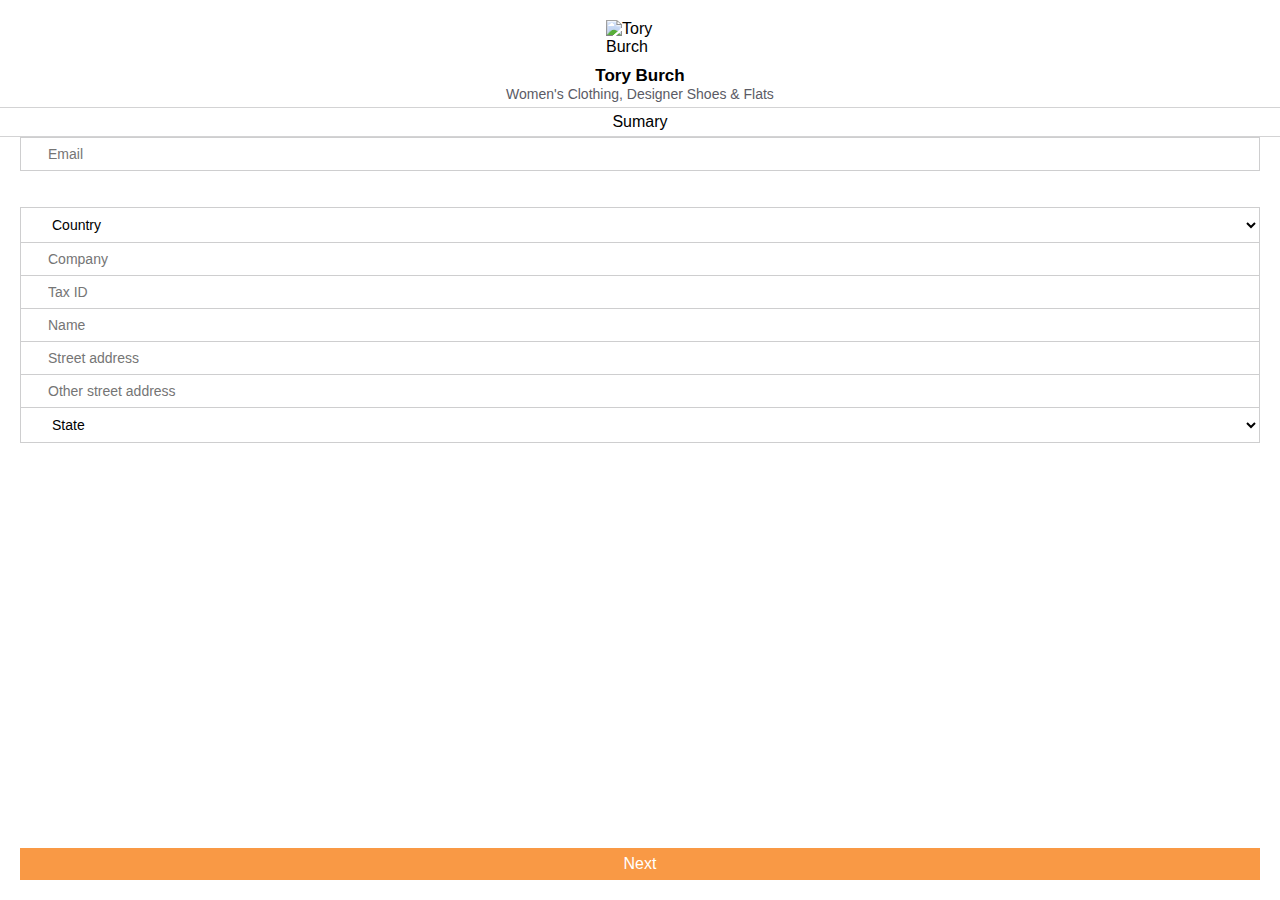
==== shipping.html @ 3c826d37 "add purple appy maquetation" ====
<!DOCTYPE html>
<html>
    <head>
        <meta charset="utf-8">
        <meta name="viewport" content="width=device-width, user-scalable=no">

        <link rel="stylesheet" href="css/style.css">
        <title></title>
    </head>
    <body>



        <div class="layout">
            <div class="layout-header">
                <header class="header">
                    <figure class="logo u-margin-bottom-10">
                        <img src="https://lh6.ggpht.com/klR75h4PMvXcM737ly-d56EcjJP0JWB_Q80Snf2fxWZHV-gWFPBIPaZbFBmtCa35Brc=w300" alt="Tory Burch">
                    </figure>
                    <p class="title">Tory Burch</p>
                    <p class="subtitle">Women's Clothing, Designer Shoes & Flats</p>
                </header>
            </div>

            <div class="layout-body">
                
                <section class="sumary">
                    Sumary
                </section>

                <section class="form-section">

                    <input class="input first latest" type="email" placeholder="Email"></input>

                    <br><br><br>

                    <select class="select first">
                        <option>Country</option>
                        <option>United States</option>
                        <option>United Kingdom</option>
                        <option>Peru</option>
                    </select>
                    <input class="input" type="text" placeholder="Company"></input>
                    <input class="input" type="text" placeholder="Tax ID"></input>
                    <input class="input" type="text" placeholder="Name"></input>
                    <input class="input" type="text" placeholder="Street address"></input>
                    <input class="input" type="text" placeholder="Other street address"></input>
                    <select class="select latest">
                        <option>State</option>
                        <option>New York</option>
                        <option>San Francisco</option>
                        <option>California</option>
                    </select>

                </section>

            </div>

            <div class="layout-bottom">
                <footer class="footer">
                    <bitton class="button">Next</bitton>
                </footer>

            </div>

        </div>




    </body>
</html>
---- css/style.css ----
* {
  box-sizing: border-box;
}
body {
  margin: 0;
}
img {
  vertical-align: top;
}
figure {
  margin: 0;
}
input,
select {
  outline: 0;
  border: 0;
  border-radius: 0;
}
p {
  margin: 0;
}
html,
body {
  height: 100%;
}
body {
  font-family: "Helvetica Neue", "Helvetica", Arial, sans-serif;
}
.layout {
  display: table;
  height: 100%;
  width: 100%;
}
.layout-header {
  display: table-header-group;
}
.layout-body {
  display: table-row-group;
}
.layout-bottom {
  display: table-footer-group;
}
.header {
  padding-top: 20px;
  padding-left: 30px;
  padding-right: 30px;
  padding-bottom: 5px;
}
.logo {
  width: 68px;
  display: table;
  margin-left: auto;
  margin-right: auto;
}
.logo img {
  width: 100%;
}
.form-section {
  padding-left: 20px;
  padding-right: 20px;
  padding-bottom: 20px;
  width: 100%;
}
.sumary {
  border-top: 1px solid #d3d3d4;
  border-bottom: 1px solid #d3d3d4;
  padding-left: 20px;
  padding-right: 20px;
  padding-top: 5px;
  padding-bottom: 5px;
  text-align: center;
}
.footer {
  padding-left: 20px;
  padding-right: 20px;
  padding-bottom: 20px;
}
.title {
  font-size: 17px;
  font-weight: 600;
  text-align: center;
}
.subtitle {
  font-size: 14px;
  text-align: center;
  color: #5b5b65;
}
.button {
  color: #fff;
  background-color: #f99945;
  display: table;
  width: 100%;
  padding: 7px;
  text-align: center;
  font-weight: 500;
}
.input,
.select {
  background-color: #fff;
  border-left: 1px solid #cececf;
  border-right: 1px solid #cececf;
  border-bottom: 1px solid #cececf;
  padding-top: 8px;
  padding-right: 8px;
  padding-bottom: 8px;
  padding-left: 27px;
  width: 100%;
  font-size: 14px;
}
.input.first,
.select.first {
  border-top: 1px solid #cececf;
}
.grid {
  display: flex;
}
.grid .left {
  margin-right: 5px;
}
.grid .content {
  flex: 1;
}
.u-margin-bottom-10 {
  margin-bottom: 10px;
}
.u-margin-bottom-20 {
  margin-bottom: 20px;
}
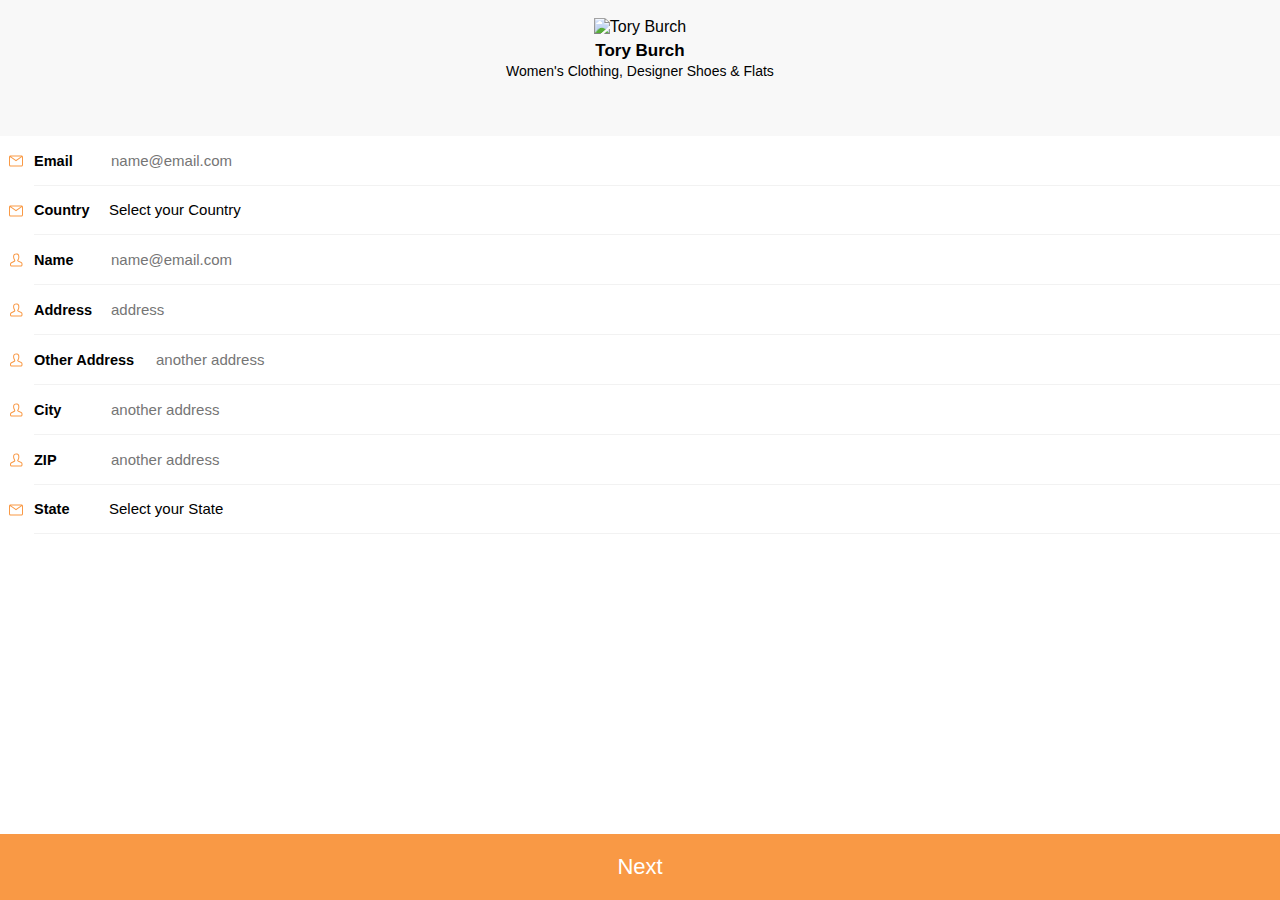
==== commit bdec7f7f: "add new stripe styles" ====
--- a/shipping.html
+++ b/shipping.html
@@ -24,13 +24,135 @@
 
             <div class="layout-body">
                 
-                <section class="sumary">
-                    Sumary
-                </section>
+                <!-- <section class="sumary">
+                    Items Total
+                </section> -->
 
                 <section class="form-section">
+                    <!-- Email -->
+                    <div class="input-wrapper">
+                        <span class="icon">
+                            <svg version="1.1" viewBox="0 0 68 68" width="34" height="34" focusable="false"><g fill-rule="evenodd"><path d="M2.99649048,0 L25.0035095,0 C26.6495018,0 28,1.3437667 28,3.00138694 L28,18.9986131 C28,20.6569187 26.6584255,22 25.0035095,22 L2.99649048,22 C1.3504982,22 0,20.6562333 0,18.9986131 L0,3.00138694 C0,1.34308127 1.34157448,0 2.99649048,0 Z M2,2 L2,19.0066023 C2,19.5552407 2.44746922,20 3.00069463,20 L24.9993054,20 C25.5519738,20 26,19.5550537 26,19.0066023 L26,2 Z M3.76923077,2 L14,9 L24.2307692,2 L26,2 L26,3.08947367 L14,11.3 L2,3.08947367 L2,2 Z M3.76923077,2" style="fill:#f99945" transform="translate(18,23)"></path></g></svg>
+                        </span>
+                        <div class="input-container">
+                            <div class="input-container-text">
+                                <p class="text">Email</p>
+                            </div>
+                            <div class="input-container-input">
+                                <input class="input" type="email" placeholder="name@email.com"></input>
+                            </div>
+                        </div>
+                    </div>
+                    <!-- Country -->
+                    <div class="input-wrapper">
+                        <span class="icon">
+                            <svg version="1.1" viewBox="0 0 68 68" width="34" height="34" focusable="false"><g fill-rule="evenodd"><path d="M2.99649048,0 L25.0035095,0 C26.6495018,0 28,1.3437667 28,3.00138694 L28,18.9986131 C28,20.6569187 26.6584255,22 25.0035095,22 L2.99649048,22 C1.3504982,22 0,20.6562333 0,18.9986131 L0,3.00138694 C0,1.34308127 1.34157448,0 2.99649048,0 Z M2,2 L2,19.0066023 C2,19.5552407 2.44746922,20 3.00069463,20 L24.9993054,20 C25.5519738,20 26,19.5550537 26,19.0066023 L26,2 Z M3.76923077,2 L14,9 L24.2307692,2 L26,2 L26,3.08947367 L14,11.3 L2,3.08947367 L2,2 Z M3.76923077,2" style="fill:#f99945" transform="translate(18,23)"></path></g></svg>
+                        </span>
+                        <div class="input-container">
+                            <div class="input-container-text">
+                                <p class="text">Country</p>
+                            </div>
+                            <div class="input-container-input">
+                                <select class="select">
+                                    <option>Select your Country</option>
+                                    <option>United States</option>
+                                    <option>United Kingdom</option>
+                                    <option>Peru</option>
+                                </select>
+                            </div>
+                        </div>
+                    </div>
+                    <!-- Name -->
+                    <div class="input-wrapper">
+                        <span class="icon">
+                            <svg version="1.1" viewBox="0 0 68 68" width="34" height="34" focusable="false"><g fill-rule="evenodd"><path d="M8.60479481,14.2460337 C8.63100144,13.9716264 8.50166773,13.7307325 7.62385974,12.1154563 C6.65145935,10.3261181 6.1646075,8.77681093 6.16460758,6.70393577 C6.16460794,1.95228513 8.88261733,0.000173895538 12.4323686,0.000172866953 C12.9863587,0.000172706428 13.0746856,0.00121645204 13.3721078,0.0200536625 C13.8376796,0.0495406082 14.275281,0.115159959 14.7098305,0.234614095 C17.2567653,0.934745813 18.7089494,3.19535735 18.7089488,6.9829619 C18.7089484,9.31742334 18.1971697,11.00365 17.2230449,12.5924034 C16.0433219,14.5164782 16.3080473,13.9623814 16.347074,14.0864398 C16.3156906,13.9866781 16.3028557,13.9682535 16.3443249,14.0072782 C16.472358,14.1277644 16.684019,14.2787757 16.9748685,14.4496913 C17.52657,14.7738948 18.1097826,15.0466152 19.4918914,15.6486918 C21.2138576,16.3988176 21.9275616,16.7371219 22.7184944,17.2343078 C24.1336253,18.1238691 25.0000003,19.1473368 25,20.6068363 L24.9999998,22.9568019 C25.0000001,24.662878 23.6625118,26 22.0004144,26 L2.98193379,25.9999997 C1.3112921,25.9999996 -0.0279988788,24.6259787 0.000594809943,22.9566592 C0.00305099876,22.8415964 0.00678384081,22.6425749 0.0105233871,22.3948041 C0.0175228758,21.9310395 0.0213265108,21.4965345 0.0202851386,21.1418275 C0.0160019265,19.6828748 0.855059643,18.6084432 2.23261885,17.6761971 C3.02711172,17.1385339 3.78358669,16.7552086 5.45478802,15.9828369 C6.92218565,15.3046563 7.47768407,15.0294976 8.02425126,14.6847059 C8.29813063,14.5119343 8.49283572,14.3615093 8.60479481,14.2460337 Z M22.0004144,24 C22.5610165,24 22.9999999,23.5552352 22.9999998,23.0065899 L23,20.606836 C23.0000005,18.2216419 15.1602024,16.978379 14.4392493,14.6866104 C13.7182962,12.3948417 16.708948,12.0724561 16.7089488,6.98296157 C16.7089496,1.893467 13.8522009,2.00017246 12.4323691,2.00017287 C11.0125373,2.00017328 8.16460791,2.40699609 8.16460758,6.70393593 C8.16460741,11.0008758 11.0098168,12.3215371 10.546693,14.7639233 C10.0835691,17.2063095 2.01259595,18.5197901 2.02027652,21.1359559 C2.02265105,21.9447556 2.00013929,22.9993425 2.00013929,22.9993425 C1.99083329,23.542973 2.42987795,23.9999997 2.98193383,23.9999997 Z M22.0004144,24" style="fill:#f99945" transform="translate(20,21)"></path></g></svg>
+                        </span>
+                        <div class="input-container">
+                            <div class="input-container-text">
+                                <p class="text">Name</p>
+                            </div>
+                            <div class="input-container-input">
+                                <input class="input" type="email" placeholder="name@email.com"></input>
+                            </div>
+                        </div>
+                    </div>
+                    <!-- Address -->
+                    <div class="input-wrapper">
+                        <span class="icon">
+                            <svg version="1.1" viewBox="0 0 68 68" width="34" height="34" focusable="false"><g fill-rule="evenodd"><path d="M8.60479481,14.2460337 C8.63100144,13.9716264 8.50166773,13.7307325 7.62385974,12.1154563 C6.65145935,10.3261181 6.1646075,8.77681093 6.16460758,6.70393577 C6.16460794,1.95228513 8.88261733,0.000173895538 12.4323686,0.000172866953 C12.9863587,0.000172706428 13.0746856,0.00121645204 13.3721078,0.0200536625 C13.8376796,0.0495406082 14.275281,0.115159959 14.7098305,0.234614095 C17.2567653,0.934745813 18.7089494,3.19535735 18.7089488,6.9829619 C18.7089484,9.31742334 18.1971697,11.00365 17.2230449,12.5924034 C16.0433219,14.5164782 16.3080473,13.9623814 16.347074,14.0864398 C16.3156906,13.9866781 16.3028557,13.9682535 16.3443249,14.0072782 C16.472358,14.1277644 16.684019,14.2787757 16.9748685,14.4496913 C17.52657,14.7738948 18.1097826,15.0466152 19.4918914,15.6486918 C21.2138576,16.3988176 21.9275616,16.7371219 22.7184944,17.2343078 C24.1336253,18.1238691 25.0000003,19.1473368 25,20.6068363 L24.9999998,22.9568019 C25.0000001,24.662878 23.6625118,26 22.0004144,26 L2.98193379,25.9999997 C1.3112921,25.9999996 -0.0279988788,24.6259787 0.000594809943,22.9566592 C0.00305099876,22.8415964 0.00678384081,22.6425749 0.0105233871,22.3948041 C0.0175228758,21.9310395 0.0213265108,21.4965345 0.0202851386,21.1418275 C0.0160019265,19.6828748 0.855059643,18.6084432 2.23261885,17.6761971 C3.02711172,17.1385339 3.78358669,16.7552086 5.45478802,15.9828369 C6.92218565,15.3046563 7.47768407,15.0294976 8.02425126,14.6847059 C8.29813063,14.5119343 8.49283572,14.3615093 8.60479481,14.2460337 Z M22.0004144,24 C22.5610165,24 22.9999999,23.5552352 22.9999998,23.0065899 L23,20.606836 C23.0000005,18.2216419 15.1602024,16.978379 14.4392493,14.6866104 C13.7182962,12.3948417 16.708948,12.0724561 16.7089488,6.98296157 C16.7089496,1.893467 13.8522009,2.00017246 12.4323691,2.00017287 C11.0125373,2.00017328 8.16460791,2.40699609 8.16460758,6.70393593 C8.16460741,11.0008758 11.0098168,12.3215371 10.546693,14.7639233 C10.0835691,17.2063095 2.01259595,18.5197901 2.02027652,21.1359559 C2.02265105,21.9447556 2.00013929,22.9993425 2.00013929,22.9993425 C1.99083329,23.542973 2.42987795,23.9999997 2.98193383,23.9999997 Z M22.0004144,24" style="fill:#f99945" transform="translate(20,21)"></path></g></svg>
+                        </span>
+                        <div class="input-container">
+                            <div class="input-container-text">
+                                <p class="text">Address</p>
+                            </div>
+                            <div class="input-container-input">
+                                <input class="input" type="email" placeholder="address"></input>
+                            </div>
+                        </div>
+                    </div>
+                    <!-- Other Address -->
+                    <div class="input-wrapper">
+                        <span class="icon">
+                            <svg version="1.1" viewBox="0 0 68 68" width="34" height="34" focusable="false"><g fill-rule="evenodd"><path d="M8.60479481,14.2460337 C8.63100144,13.9716264 8.50166773,13.7307325 7.62385974,12.1154563 C6.65145935,10.3261181 6.1646075,8.77681093 6.16460758,6.70393577 C6.16460794,1.95228513 8.88261733,0.000173895538 12.4323686,0.000172866953 C12.9863587,0.000172706428 13.0746856,0.00121645204 13.3721078,0.0200536625 C13.8376796,0.0495406082 14.275281,0.115159959 14.7098305,0.234614095 C17.2567653,0.934745813 18.7089494,3.19535735 18.7089488,6.9829619 C18.7089484,9.31742334 18.1971697,11.00365 17.2230449,12.5924034 C16.0433219,14.5164782 16.3080473,13.9623814 16.347074,14.0864398 C16.3156906,13.9866781 16.3028557,13.9682535 16.3443249,14.0072782 C16.472358,14.1277644 16.684019,14.2787757 16.9748685,14.4496913 C17.52657,14.7738948 18.1097826,15.0466152 19.4918914,15.6486918 C21.2138576,16.3988176 21.9275616,16.7371219 22.7184944,17.2343078 C24.1336253,18.1238691 25.0000003,19.1473368 25,20.6068363 L24.9999998,22.9568019 C25.0000001,24.662878 23.6625118,26 22.0004144,26 L2.98193379,25.9999997 C1.3112921,25.9999996 -0.0279988788,24.6259787 0.000594809943,22.9566592 C0.00305099876,22.8415964 0.00678384081,22.6425749 0.0105233871,22.3948041 C0.0175228758,21.9310395 0.0213265108,21.4965345 0.0202851386,21.1418275 C0.0160019265,19.6828748 0.855059643,18.6084432 2.23261885,17.6761971 C3.02711172,17.1385339 3.78358669,16.7552086 5.45478802,15.9828369 C6.92218565,15.3046563 7.47768407,15.0294976 8.02425126,14.6847059 C8.29813063,14.5119343 8.49283572,14.3615093 8.60479481,14.2460337 Z M22.0004144,24 C22.5610165,24 22.9999999,23.5552352 22.9999998,23.0065899 L23,20.606836 C23.0000005,18.2216419 15.1602024,16.978379 14.4392493,14.6866104 C13.7182962,12.3948417 16.708948,12.0724561 16.7089488,6.98296157 C16.7089496,1.893467 13.8522009,2.00017246 12.4323691,2.00017287 C11.0125373,2.00017328 8.16460791,2.40699609 8.16460758,6.70393593 C8.16460741,11.0008758 11.0098168,12.3215371 10.546693,14.7639233 C10.0835691,17.2063095 2.01259595,18.5197901 2.02027652,21.1359559 C2.02265105,21.9447556 2.00013929,22.9993425 2.00013929,22.9993425 C1.99083329,23.542973 2.42987795,23.9999997 2.98193383,23.9999997 Z M22.0004144,24" style="fill:#f99945" transform="translate(20,21)"></path></g></svg>
+                        </span>
+                        <div class="input-container">
+                            <div class="input-container-text" style="width: 120px;">
+                                <p class="text">Other Address</p>
+                            </div>
+                            <div class="input-container-input">
+                                <input class="input" type="email" placeholder="another address"></input>
+                            </div>
+                        </div>
+                    </div>
+                    <!-- City -->
+                    <div class="input-wrapper">
+                        <span class="icon">
+                            <svg version="1.1" viewBox="0 0 68 68" width="34" height="34" focusable="false"><g fill-rule="evenodd"><path d="M8.60479481,14.2460337 C8.63100144,13.9716264 8.50166773,13.7307325 7.62385974,12.1154563 C6.65145935,10.3261181 6.1646075,8.77681093 6.16460758,6.70393577 C6.16460794,1.95228513 8.88261733,0.000173895538 12.4323686,0.000172866953 C12.9863587,0.000172706428 13.0746856,0.00121645204 13.3721078,0.0200536625 C13.8376796,0.0495406082 14.275281,0.115159959 14.7098305,0.234614095 C17.2567653,0.934745813 18.7089494,3.19535735 18.7089488,6.9829619 C18.7089484,9.31742334 18.1971697,11.00365 17.2230449,12.5924034 C16.0433219,14.5164782 16.3080473,13.9623814 16.347074,14.0864398 C16.3156906,13.9866781 16.3028557,13.9682535 16.3443249,14.0072782 C16.472358,14.1277644 16.684019,14.2787757 16.9748685,14.4496913 C17.52657,14.7738948 18.1097826,15.0466152 19.4918914,15.6486918 C21.2138576,16.3988176 21.9275616,16.7371219 22.7184944,17.2343078 C24.1336253,18.1238691 25.0000003,19.1473368 25,20.6068363 L24.9999998,22.9568019 C25.0000001,24.662878 23.6625118,26 22.0004144,26 L2.98193379,25.9999997 C1.3112921,25.9999996 -0.0279988788,24.6259787 0.000594809943,22.9566592 C0.00305099876,22.8415964 0.00678384081,22.6425749 0.0105233871,22.3948041 C0.0175228758,21.9310395 0.0213265108,21.4965345 0.0202851386,21.1418275 C0.0160019265,19.6828748 0.855059643,18.6084432 2.23261885,17.6761971 C3.02711172,17.1385339 3.78358669,16.7552086 5.45478802,15.9828369 C6.92218565,15.3046563 7.47768407,15.0294976 8.02425126,14.6847059 C8.29813063,14.5119343 8.49283572,14.3615093 8.60479481,14.2460337 Z M22.0004144,24 C22.5610165,24 22.9999999,23.5552352 22.9999998,23.0065899 L23,20.606836 C23.0000005,18.2216419 15.1602024,16.978379 14.4392493,14.6866104 C13.7182962,12.3948417 16.708948,12.0724561 16.7089488,6.98296157 C16.7089496,1.893467 13.8522009,2.00017246 12.4323691,2.00017287 C11.0125373,2.00017328 8.16460791,2.40699609 8.16460758,6.70393593 C8.16460741,11.0008758 11.0098168,12.3215371 10.546693,14.7639233 C10.0835691,17.2063095 2.01259595,18.5197901 2.02027652,21.1359559 C2.02265105,21.9447556 2.00013929,22.9993425 2.00013929,22.9993425 C1.99083329,23.542973 2.42987795,23.9999997 2.98193383,23.9999997 Z M22.0004144,24" style="fill:#f99945" transform="translate(20,21)"></path></g></svg>
+                        </span>
+                        <div class="input-container">
+                            <div class="input-container-text">
+                                <p class="text">City</p>
+                            </div>
+                            <div class="input-container-input">
+                                <input class="input" type="email" placeholder="another address"></input>
+                            </div>
+                        </div>
+                    </div>
+                    <!-- ZIP -->
+                    <div class="input-wrapper">
+                        <span class="icon">
+                            <svg version="1.1" viewBox="0 0 68 68" width="34" height="34" focusable="false"><g fill-rule="evenodd"><path d="M8.60479481,14.2460337 C8.63100144,13.9716264 8.50166773,13.7307325 7.62385974,12.1154563 C6.65145935,10.3261181 6.1646075,8.77681093 6.16460758,6.70393577 C6.16460794,1.95228513 8.88261733,0.000173895538 12.4323686,0.000172866953 C12.9863587,0.000172706428 13.0746856,0.00121645204 13.3721078,0.0200536625 C13.8376796,0.0495406082 14.275281,0.115159959 14.7098305,0.234614095 C17.2567653,0.934745813 18.7089494,3.19535735 18.7089488,6.9829619 C18.7089484,9.31742334 18.1971697,11.00365 17.2230449,12.5924034 C16.0433219,14.5164782 16.3080473,13.9623814 16.347074,14.0864398 C16.3156906,13.9866781 16.3028557,13.9682535 16.3443249,14.0072782 C16.472358,14.1277644 16.684019,14.2787757 16.9748685,14.4496913 C17.52657,14.7738948 18.1097826,15.0466152 19.4918914,15.6486918 C21.2138576,16.3988176 21.9275616,16.7371219 22.7184944,17.2343078 C24.1336253,18.1238691 25.0000003,19.1473368 25,20.6068363 L24.9999998,22.9568019 C25.0000001,24.662878 23.6625118,26 22.0004144,26 L2.98193379,25.9999997 C1.3112921,25.9999996 -0.0279988788,24.6259787 0.000594809943,22.9566592 C0.00305099876,22.8415964 0.00678384081,22.6425749 0.0105233871,22.3948041 C0.0175228758,21.9310395 0.0213265108,21.4965345 0.0202851386,21.1418275 C0.0160019265,19.6828748 0.855059643,18.6084432 2.23261885,17.6761971 C3.02711172,17.1385339 3.78358669,16.7552086 5.45478802,15.9828369 C6.92218565,15.3046563 7.47768407,15.0294976 8.02425126,14.6847059 C8.29813063,14.5119343 8.49283572,14.3615093 8.60479481,14.2460337 Z M22.0004144,24 C22.5610165,24 22.9999999,23.5552352 22.9999998,23.0065899 L23,20.606836 C23.0000005,18.2216419 15.1602024,16.978379 14.4392493,14.6866104 C13.7182962,12.3948417 16.708948,12.0724561 16.7089488,6.98296157 C16.7089496,1.893467 13.8522009,2.00017246 12.4323691,2.00017287 C11.0125373,2.00017328 8.16460791,2.40699609 8.16460758,6.70393593 C8.16460741,11.0008758 11.0098168,12.3215371 10.546693,14.7639233 C10.0835691,17.2063095 2.01259595,18.5197901 2.02027652,21.1359559 C2.02265105,21.9447556 2.00013929,22.9993425 2.00013929,22.9993425 C1.99083329,23.542973 2.42987795,23.9999997 2.98193383,23.9999997 Z M22.0004144,24" style="fill:#f99945" transform="translate(20,21)"></path></g></svg>
+                        </span>
+                        <div class="input-container">
+                            <div class="input-container-text">
+                                <p class="text">ZIP</p>
+                            </div>
+                            <div class="input-container-input">
+                                <input class="input" type="email" placeholder="another address"></input>
+                            </div>
+                        </div>
+                    </div>
+                    <!-- State -->
+                    <div class="input-wrapper">
+                        <span class="icon">
+                            <svg version="1.1" viewBox="0 0 68 68" width="34" height="34" focusable="false"><g fill-rule="evenodd"><path d="M2.99649048,0 L25.0035095,0 C26.6495018,0 28,1.3437667 28,3.00138694 L28,18.9986131 C28,20.6569187 26.6584255,22 25.0035095,22 L2.99649048,22 C1.3504982,22 0,20.6562333 0,18.9986131 L0,3.00138694 C0,1.34308127 1.34157448,0 2.99649048,0 Z M2,2 L2,19.0066023 C2,19.5552407 2.44746922,20 3.00069463,20 L24.9993054,20 C25.5519738,20 26,19.5550537 26,19.0066023 L26,2 Z M3.76923077,2 L14,9 L24.2307692,2 L26,2 L26,3.08947367 L14,11.3 L2,3.08947367 L2,2 Z M3.76923077,2" style="fill:#f99945" transform="translate(18,23)"></path></g></svg>
+                        </span>
+                        <div class="input-container">
+                            <div class="input-container-text">
+                                <p class="text">State</p>
+                            </div>
+                            <div class="input-container-input">
+                                <select class="select">
+                                    <option>Select your State</option>
+                                    <option>New York</option>
+                                    <option>San Francisco</option>
+                                    <option>California</option>
+                                </select>
+                            </div>
+                        </div>
+                    </div>
 
-                    <input class="input first latest" type="email" placeholder="Email"></input>
+                    <!-- <input class="input first latest" type="email" placeholder="Email"></input>
 
                     <br><br><br>
 
@@ -50,7 +172,7 @@
                         <option>New York</option>
                         <option>San Francisco</option>
                         <option>California</option>
-                    </select>
+                    </select> -->
 
                 </section>
 
--- a/css/style.css
+++ b/css/style.css
@@ -15,6 +15,7 @@
   outline: 0;
   border: 0;
   border-radius: 0;
+  appearance: none;
 }
 p {
   margin: 0;
@@ -41,88 +42,66 @@
   display: table-footer-group;
 }
 .header {
-  padding-top: 20px;
-  padding-left: 30px;
-  padding-right: 30px;
+  height: 136px;
+  background: #f8f8f8;
+  padding-top: 18px;
+}
+.logo {
+  display: table;
+  margin: auto;
   padding-bottom: 5px;
 }
-.logo {
-  width: 68px;
-  display: table;
-  margin-left: auto;
-  margin-right: auto;
+.logo img {
+  width: 56px;
 }
-.logo img {
-  width: 100%;
-}
-.form-section {
-  padding-left: 20px;
-  padding-right: 20px;
-  padding-bottom: 20px;
-  width: 100%;
-}
-.sumary {
-  border-top: 1px solid #d3d3d4;
-  border-bottom: 1px solid #d3d3d4;
-  padding-left: 20px;
-  padding-right: 20px;
-  padding-top: 5px;
-  padding-bottom: 5px;
-  text-align: center;
-}
-.footer {
-  padding-left: 20px;
-  padding-right: 20px;
-  padding-bottom: 20px;
+.text {
+  font-weight: 600;
+  font-size: 14.5px;
 }
 .title {
   font-size: 17px;
   font-weight: 600;
   text-align: center;
+  padding-bottom: 2px;
 }
 .subtitle {
   font-size: 14px;
   text-align: center;
-  color: #5b5b65;
+  font-weight: 400;
 }
 .button {
   color: #fff;
   background-color: #f99945;
   display: table;
   width: 100%;
-  padding: 7px;
+  padding: 20px;
   text-align: center;
   font-weight: 500;
+  font-size: 22px;
+}
+.input-wrapper {
+  display: flex;
+  align-items: center;
+}
+.icon {
+  margin-top: 4px;
+}
+.input-container {
+  border-bottom: solid 1px #f2f2f2;
+  width: 100%;
+  display: flex;
+  align-items: center;
+  padding: 15px 0;
+}
+.input-container-text {
+  width: 75px;
+}
+.input-container-input {
+  flex: 1;
 }
 .input,
 .select {
   background-color: #fff;
-  border-left: 1px solid #cececf;
-  border-right: 1px solid #cececf;
-  border-bottom: 1px solid #cececf;
-  padding-top: 8px;
-  padding-right: 8px;
-  padding-bottom: 8px;
-  padding-left: 27px;
+  font-size: 15px;
   width: 100%;
-  font-size: 14px;
 }
-.input.first,
-.select.first {
-  border-top: 1px solid #cececf;
-}
-.grid {
-  display: flex;
-}
-.grid .left {
-  margin-right: 5px;
-}
-.grid .content {
-  flex: 1;
-}
-.u-margin-bottom-10 {
-  margin-bottom: 10px;
-}
-.u-margin-bottom-20 {
-  margin-bottom: 20px;
-}
